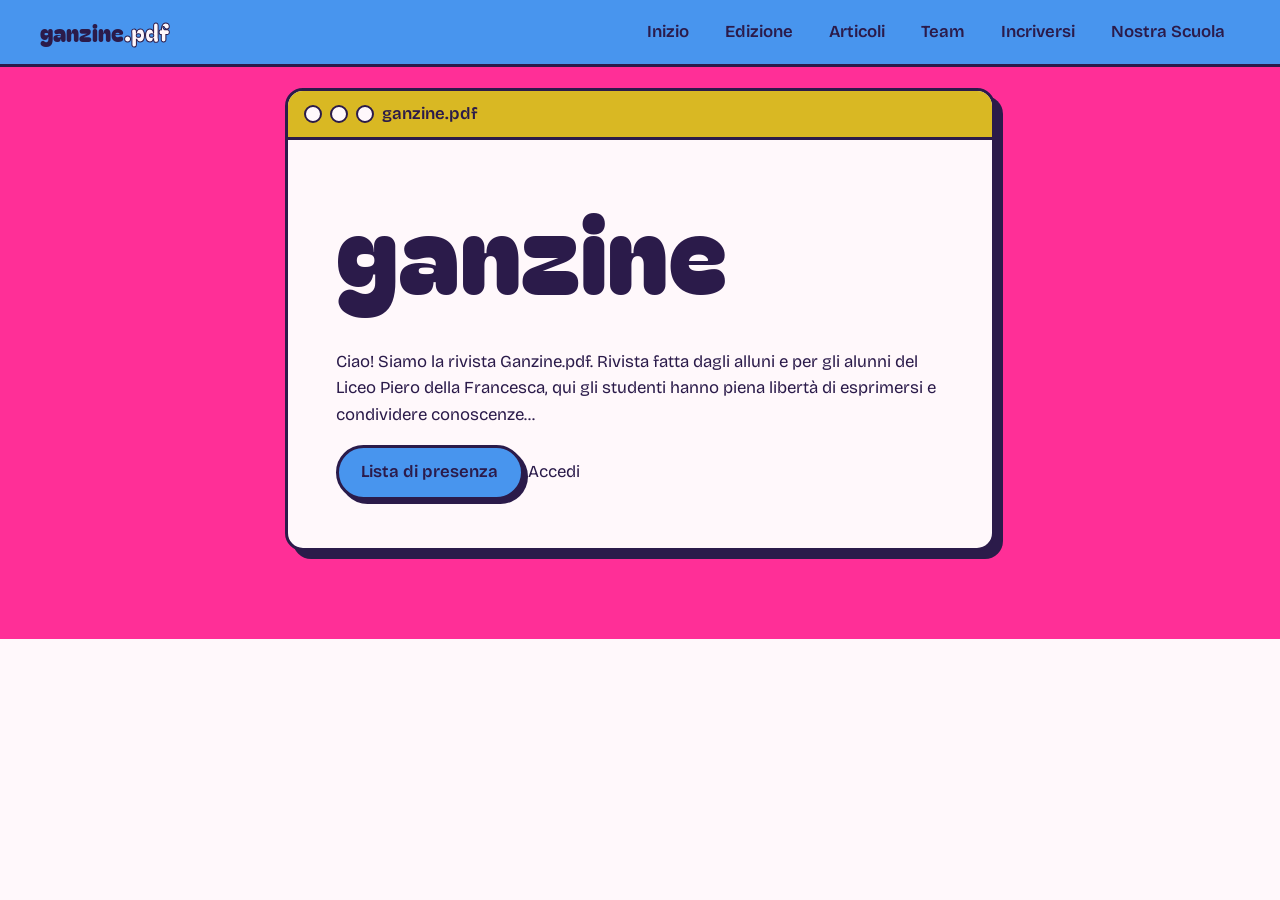
==== admin.html @ 9cc38568 "Replace script.js with presenze.js in admin.html" ====
<!DOCTYPE html>
<html lang="pt-BR">
<head>
  <meta charset="UTF-8">
  <meta name="viewport" content="width=device-width, initial-scale=1.1">
  

  <title>ganzine.pdf</title>
  <link rel="stylesheet" href="style.css">
<link rel="icon" href="images/icone1.png">
</head>
<body>
  <!-- O CABEÇÃO -- Header -->

  <header class="cabecalho">
    <a class="logo" href="https://ganzinepdf.github.io/ganzine/">ganzine<span>.pdf</span></a>
    <nav class="menu">
      <a href="#inicio">Inizio</a>
      <a href="#edicao">Edizione</a>
      <a href="#materias">Articoli</a>
      <a href="#equipe">Team</a>
      <a href="#participe">Incriversi</a>
      <a href="https://www.artearezzo.it" target="_blank">Nostra Scuola</a>
    </nav>
    <div class="progresso"></div>
  </header>


  <!-- Caixa de Texto Titulo no primeiro Setor !-->
 
    <section id="inicio">
      <div class="janela">
        <div class="janela-barra"><i></i><i></i><i></i> ganzine.pdf</div>
        <div class="janela-corpo">
          <h1>ganzine</h1>
          <br>
          <p>Ciao! Siamo la rivista Ganzine.pdf. Rivista fatta dagli alluni e per gli alunni del Liceo Piero della Francesca, qui gli studenti hanno piena libertà di esprimersi e condividere conoscenze...</p>
        <a href="presenze.html" class="botao">Lista di presenza</a>
           <a onclick="chamadaLista()">Accedi</a>
        </div>
      </div>
    </section>
 
  <main class="Chamada">
    <!-- CHAMADA -->
    <section id="chiamata">
      <div class="conteudo">
        <h2>Chiamata</h2>
        <p>Segna chi c'è all'incontro del venerdì, poi salva.</p>

        <div class="janela">
          <div class="janela-barra"><i></i><i></i><i></i> presenze.pdf</div>
          <div class="janela-corpo">

            <div class="data-nav">
              <button type="button" class="botao botao-piccolo" id="btnPrecedente" aria-label="Venerdì precedente">◀</button>
              <label class="campo-data">
                <span>Data</span>
                <input type="date" id="campoData">
              </label>
              <button type="button" class="botao botao-piccolo" id="btnSuccessivo" aria-label="Venerdì successivo">▶</button>
              <button type="button" class="botao botao-piccolo botao-manteiga" id="btnOggi">Ultimo venerdì</button>
            </div>

            <p class="data-titolo" id="titoloData"></p>
            <p class="avviso" id="avviso" role="status"></p>

            <div class="barra-stato">
              <span class="contatore" id="contatore"></span>
              <span class="stato" id="stato"></span>
            </div>

            <div class="azioni">
              <input type="search" id="cerca" placeholder="Cerca un nome..." aria-label="Cerca un nome">
              <button type="button" class="botao botao-piccolo" id="btnTutti">Tutti presenti</button>
              <button type="button" class="botao botao-piccolo botao-manteiga" id="btnNessuno">Azzera</button>
              <button type="button" class="botao botao-piccolo botao-rosa" id="btnSalva">💾 Salva</button>
            </div>

          </div>
        </div>

        <ul class="lista-membri" id="listaMembri"></ul>

        <form class="aggiungi" id="formAggiungi" autocomplete="off">
          <h3>Aggiungi un membro</h3>
          <div class="aggiungi-campi">
            <input type="text" id="nuovoNome" placeholder="Nome e cognome" required maxlength="60">
            <input type="text" id="nuovoRuolo" placeholder="Ruolo -- Classe (es. News -- 3BRC)" maxlength="60">
            <button type="submit" class="botao botao-piccolo">Aggiungi</button>
          </div>
        </form>
      </div>
    </section>

    <!-- HISTÓRICO -->
    <section id="storico">
      <div class="conteudo">
        <h2>Storico</h2>
        <p>Tutti i venerdì salvati. Apri una data per vedere chi c'era e chi no.</p>
        <div id="listaStorico"></div>
      </div>
    </section>

    <!-- ESTATÍSTICAS + BACKUP -->
    <section id="statistiche">
      <div class="conteudo">
        <h2>Statistiche</h2>
        <p id="riepilogo"></p>
        <ul class="stat-lista" id="listaStat"></ul>

        <h3 class="sottotitolo">Backup</h3>
        <p>I dati sono salvati in questo browser. Scarica ogni tanto una copia di sicurezza.</p>
        <div class="azioni">
          <button type="button" class="botao botao-piccolo" id="btnCsv">⬇ Esporta CSV (Excel)</button>
          <button type="button" class="botao botao-piccolo botao-rosa" id="btnJson">⬇ Backup JSON</button>
          <button type="button" class="botao botao-piccolo botao-manteiga" id="btnImporta">⬆ Importa backup</button>
          <input type="file" id="fileImporta" accept="application/json,.json" hidden>
        </div>
      </div>
    </section>




<!-- Pack do Rodapézinho -->
  <footer>ganzine.pdf · per e dagli alunni
    <br><br>
    <article class="final">
    ✉️redazione.ganzine@gmail.com · <a target="_blank" href="https://www.instagram.com/ganzine.pdf" style="color: #fff8fb;">@ganzine.pdf</a>📸 </article>
  </footer>




</body>
<script src="presenze.js"></script>
</html>
---- style.css ----
@import url("https://fonts.googleapis.com/css2?family=Bagel+Fat+One&family=Bricolage+Grotesque:wght@400;600&display=swap");

.Chamada{
 display: none;
}
#fotinha {
 border: 3px solid var(--tinta);
}

.a {
text-decoration: none;
}
:root {
--papel: #fff8fb;
--rosa: #ff2f97;
--lilas: #4895ee;
--manteiga: #d9b823;
--tinta: #2b1b4a;
--altura-header: 64px;
--display: "Bagel Fat One", "Arial Rounded MT Bold", system-ui, sans-serif;
--texto: "Bricolage Grotesque", system-ui, sans-serif;
}
hr {
 color: var(--tinta),
}
img {
max-width: 37rem;
      
    max-width: 100%;
    height: auto;
    display: block;
}
html { scroll-behavior: smooth; scroll-padding-top: calc(var(--altura-header) + 12px); }
body {
margin: 0;
font-family: var(--texto);
font-size: 1.05rem;
line-height: 1.6;
color: var(--tinta);
background: var(--papel);
}

/* Cabeçalho fixo */
.cabecalho {
position: fixed;
top: 0; left: 0; right: 0;
height: var(--altura-header);
z-index: 10;
display: flex;
align-items: center;
justify-content: space-between;
gap: 1rem;
padding: 0 clamp(1rem, 4vw, 2.5rem);
background: var(--lilas);
border-bottom: 3px solid var(--tinta);
}
.logo {
font-family: var(--display);
font-size: 1.5rem;
color: var(--tinta);
text-decoration: none;
}
.logo span { color: var(--papel); -webkit-text-stroke: 1px var(--tinta); }
.menu { display: flex; gap: .4rem; }
.menu a {
padding: .35rem .8rem;
border-radius: 999px;
border: 2px solid transparent;
color: var(--tinta);
text-decoration: none;
font-weight: 600;
}
.menu a:hover { border-color: var(--tinta); }
.menu a.ativo { background: var(--manteiga); border-color: var(--tinta); }
.menu a:focus-visible, .logo:focus-visible, .botao:focus-visible { outline: 3px solid var(--tinta); outline-offset: 3px; }
.progresso {
position: absolute; left: 0; bottom: -3px;
  height: 3px; width: 0;
  height: 3px;
background: var(--rosa);
}

/* Seções */
main { padding-top: var(--altura-header); }
section { padding: clamp(3rem, 8vw, 5.5rem) clamp(1rem, 6vw, 4rem); }

.conteudo { max-width: 62rem; margin: 0 auto; border-top: var(--tinta); }
h1, h2, h3 { font-family: var(--display); font-weight: 400; line-height: 1.05; margin: 0 0 1rem; }
h1 { font-size: clamp(3rem, 12vw, 7rem); }
h2 { font-size: clamp(2rem, 6vw, 3.4rem); }
h3 { font-size: 1.4rem; }
p { max-width: 62ch; margin: 0 0 1rem; }

/* Início: a janela de arquivo */
#inicio { background: var(--rosa); }
.janela {
max-width: 44rem;
margin: 0 auto;
background: var(--papel);
border: 3px solid var(--tinta);
border-radius: 18px;
box-shadow: 8px 8px 0 var(--tinta);
overflow: hidden;
}
.janela-barra {
display: flex; align-items: center; gap: .5rem;
padding: .6rem 1rem;
background: var(--manteiga);
border-bottom: 3px solid var(--tinta);
font-weight: 600;
}
.janela-barra i { width: 14px; height: 14px; border-radius: 50%; border: 2px solid var(--tinta); background: var(--papel); }
.janela-corpo { padding: clamp(1.5rem, 5vw, 3rem); }
.botao {
display: inline-block;
padding: .7rem 1.4rem;
background: var(--lilas);
color: var(--tinta);
border: 3px solid var(--tinta);
border-radius: 999px;
font-weight: 600;
text-decoration: none;
box-shadow: 4px 4px 0 var(--tinta);
transition: transform .15s, box-shadow .15s;
}
.botao:hover { transform: translate(2px, 2px); box-shadow: 2px 2px 0 var(--tinta); }

/* Edição */
#edicao { background: var(--papel); }
.cartas { display: grid; grid-template-columns: repeat(auto-fit, minmax(14rem, 1fr)); gap: 1.2rem; margin-top: 2rem; }
.carta { padding: 1.2rem; border: 3px solid var(--tinta); border-radius: 18px; }
.carta:nth-child(1) { background: var(--manteiga); }
.carta:nth-child(2) { background: var(--lilas); }
.carta:nth-child(3) { background: var(--rosa); }

/* Matérias */
#materias { background: var(--lilas); }
.materia { padding: 1.4rem 0; border-top: 3px solid var(--tinta); }
.materia:first-of-type { margin-top: 1.5rem; }
.materia h3 { margin-bottom: .3rem; }
.materia small { font-weight: 600; }

/* Equipe */
#equipe { background: var(--manteiga); }
.equipe-lista { 
list-style: none;
padding: 0;
margin: 2rem 0 0;
display: grid;
grid-template-columns: repeat(auto-fit, minmax(12rem, 1.5fr));
gap: 1rem;
}
.equipe-lista li { padding: 1.1rem; background: var(--papel); border: 3px solid var(--tinta); border-radius: 18px; }
.equipe-lista strong { display: block; font-family: var(--display); font-weight: 400; font-size: 1.2rem; }

/* Participe */
#participe { background: var(--rosa); text-align: center; }
#participe p { margin-left: auto; margin-right: auto; }

footer { 
padding: 1.5rem;
text-align: center;
background: var(--tinta);
color: var(--papel);
}

@media (max-width: 640px) {
.menu a { padding: .3rem .55rem; font-size: .9rem; }
.logo { font-size: 1.2rem; }
}
@media (prefers-reduced-motion: reduce) {
html { scroll-behavior: auto; }
.botao { transition: none; }
}
.final { padding: 1.4rem 0; border-top: 3px solid var(--papel); }
#nova1 { background: var(--manteiga); }




#Accedi {
 display: none; /* Oculto por padrão */
 position: fixed;
 top: 80px;
 right: 15px;
 border: 3px solid var(--tinta);
 background-color: var(--papel);
 border-radius: 18px;
 padding:2%;
 box-shadow: 5px 5px 0 var(--tinta);
 max-width: 11rem;
 
}

#caixa {
 border: 3px solid var(--tinta);
 background-color: var(--papel);
 border-radius: 8px;
 padding: 2%;
 box-shadow: 2px 2px 0 var(--tinta);
}
#ganzineId{
 border: 3px solid var(--tinta);
 background-color: var(--papel);
 border-radius: 8px;
 padding: 2%;
 box-shadow: 2px 2px 0 var(--tinta);
}
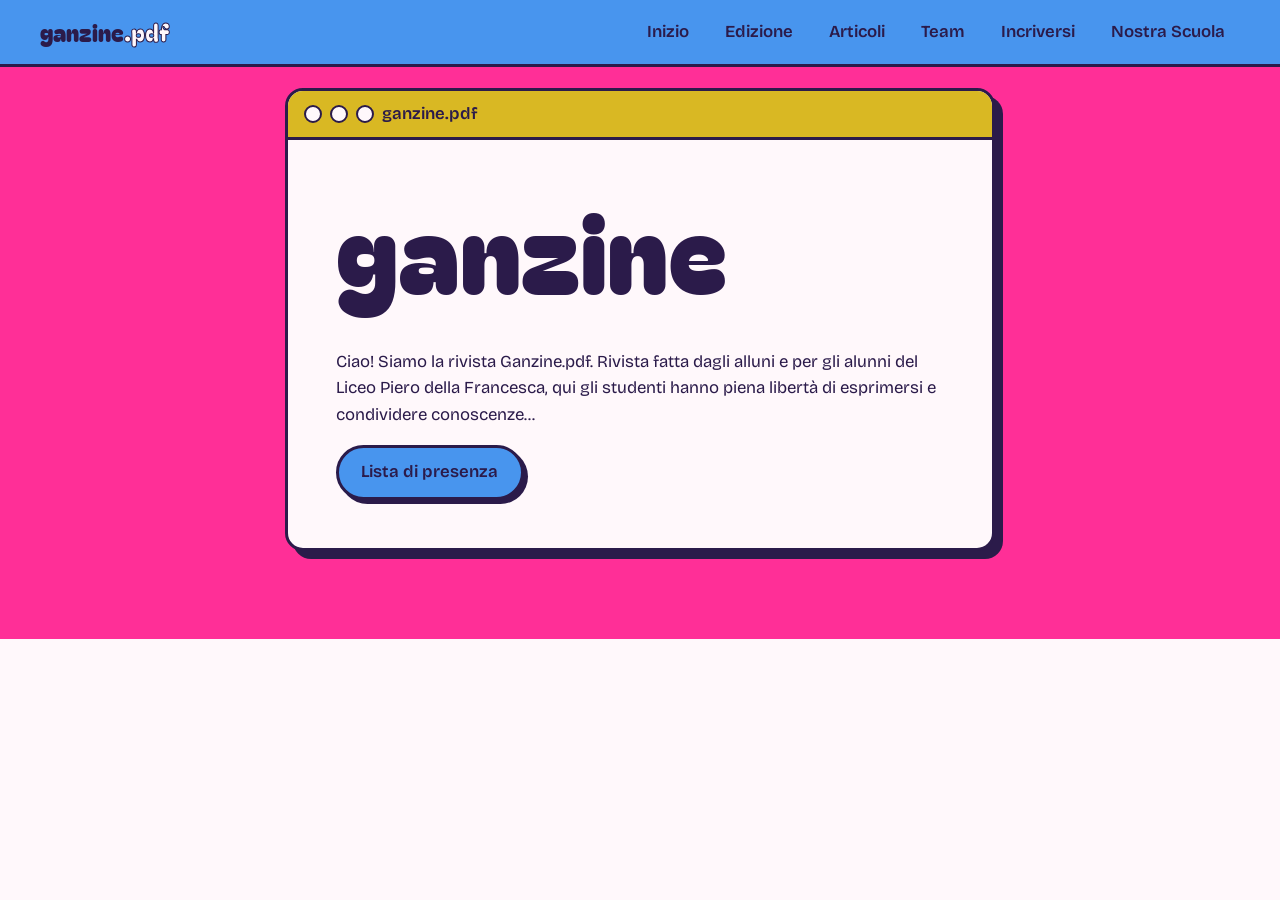
==== commit faa21127: "Update admin.html" ====
--- a/admin.html
+++ b/admin.html
@@ -36,7 +36,7 @@
           <br>
           <p>Ciao! Siamo la rivista Ganzine.pdf. Rivista fatta dagli alluni e per gli alunni del Liceo Piero della Francesca, qui gli studenti hanno piena libertà di esprimersi e condividere conoscenze...</p>
         <a href="presenze.html" class="botao">Lista di presenza</a>
-           <a onclick="chamadaLista()">Accedi</a>
+         
         </div>
       </div>
     </section>
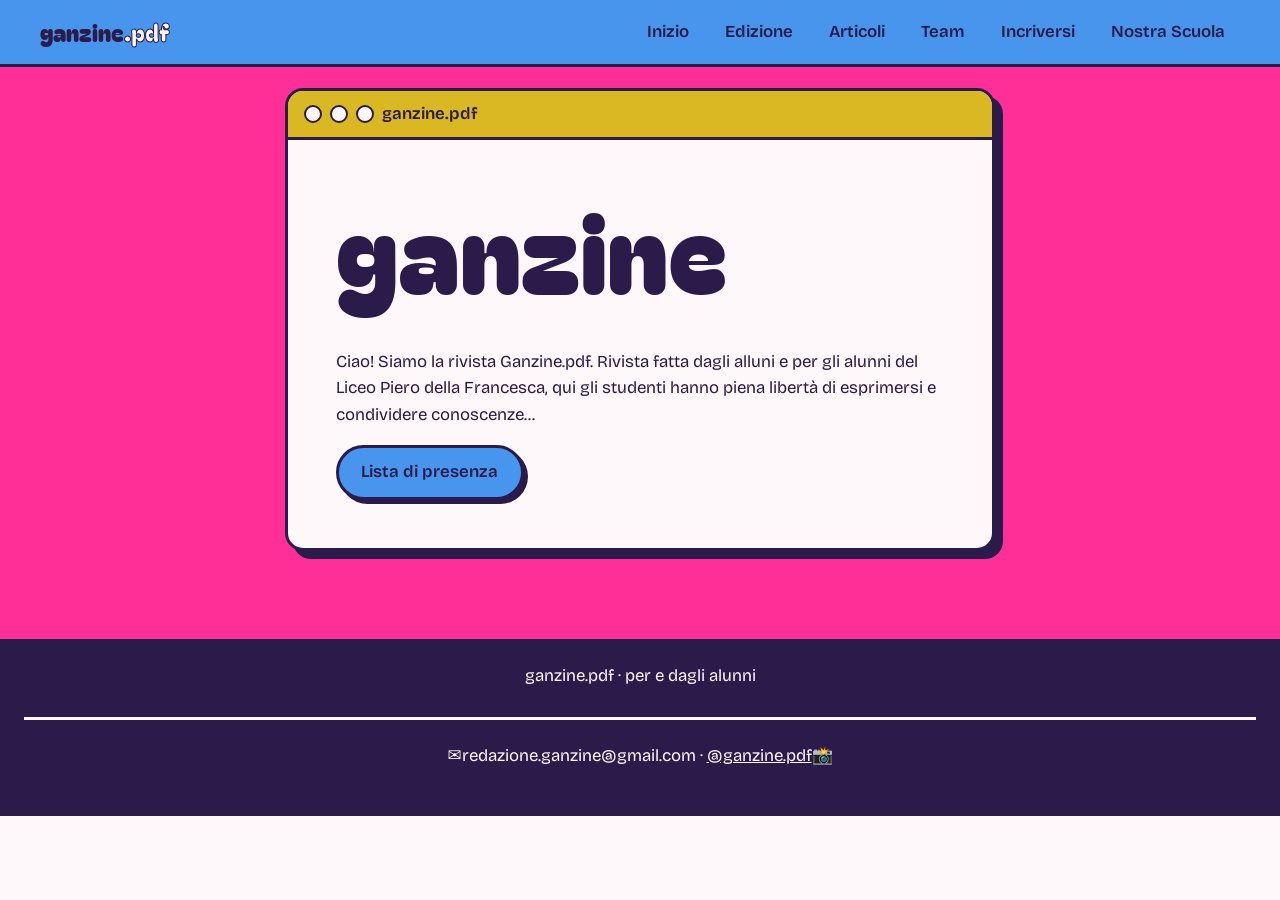
==== commit 03b8e07a: "Update admin.html" ====
--- a/admin.html
+++ b/admin.html
@@ -120,7 +120,7 @@
       </div>
     </section>
 
-
+  </main>
 
 
 <!-- Pack do Rodapézinho -->
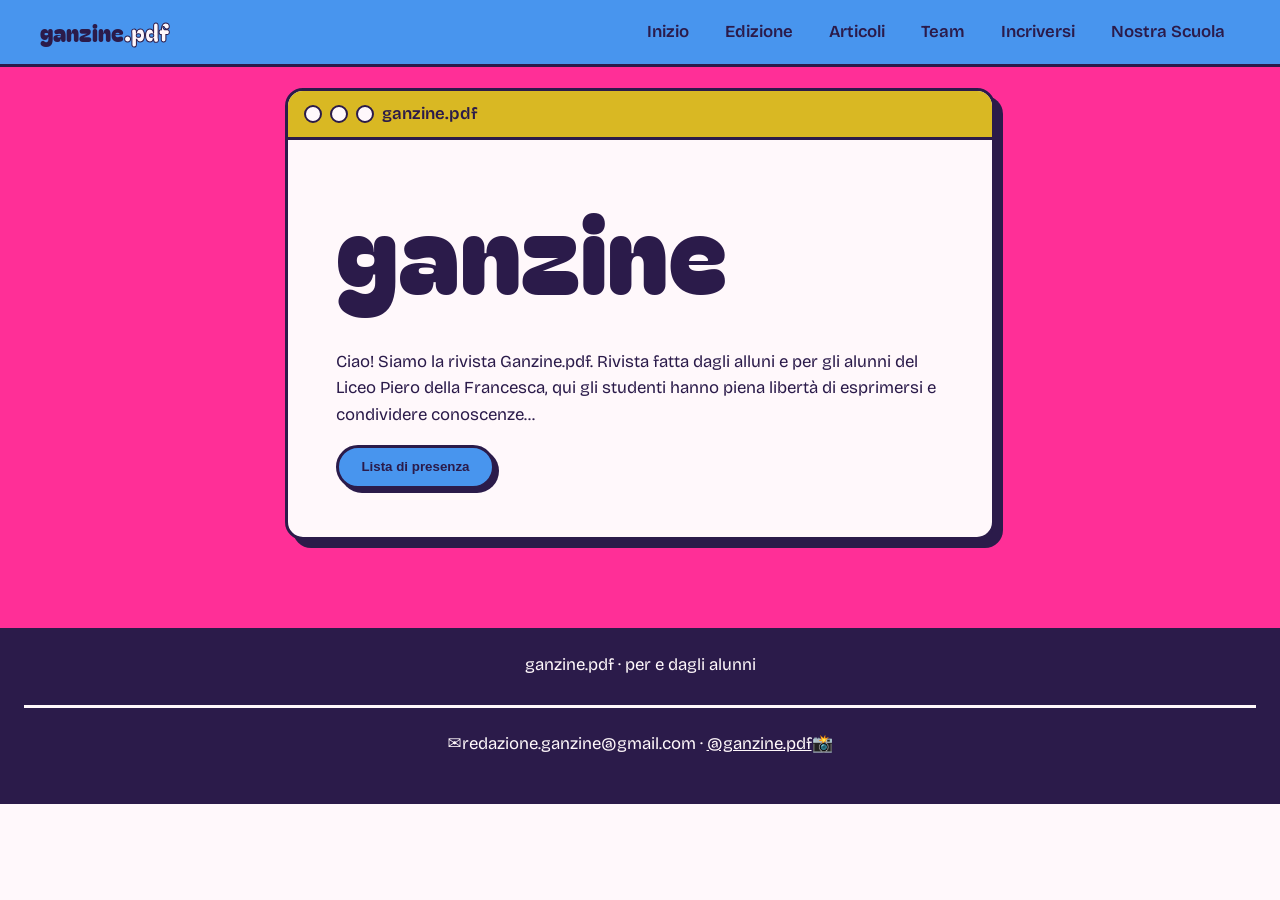
==== commit 839b0807: "Replace link with button for attendance list" ====
--- a/admin.html
+++ b/admin.html
@@ -35,7 +35,7 @@
           <h1>ganzine</h1>
           <br>
           <p>Ciao! Siamo la rivista Ganzine.pdf. Rivista fatta dagli alluni e per gli alunni del Liceo Piero della Francesca, qui gli studenti hanno piena libertà di esprimersi e condividere conoscenze...</p>
-        <a href="presenze.html" class="botao">Lista di presenza</a>
+        <button onClick="chamadaLista()" class="botao">Lista di presenza</button>
          
         </div>
       </div>
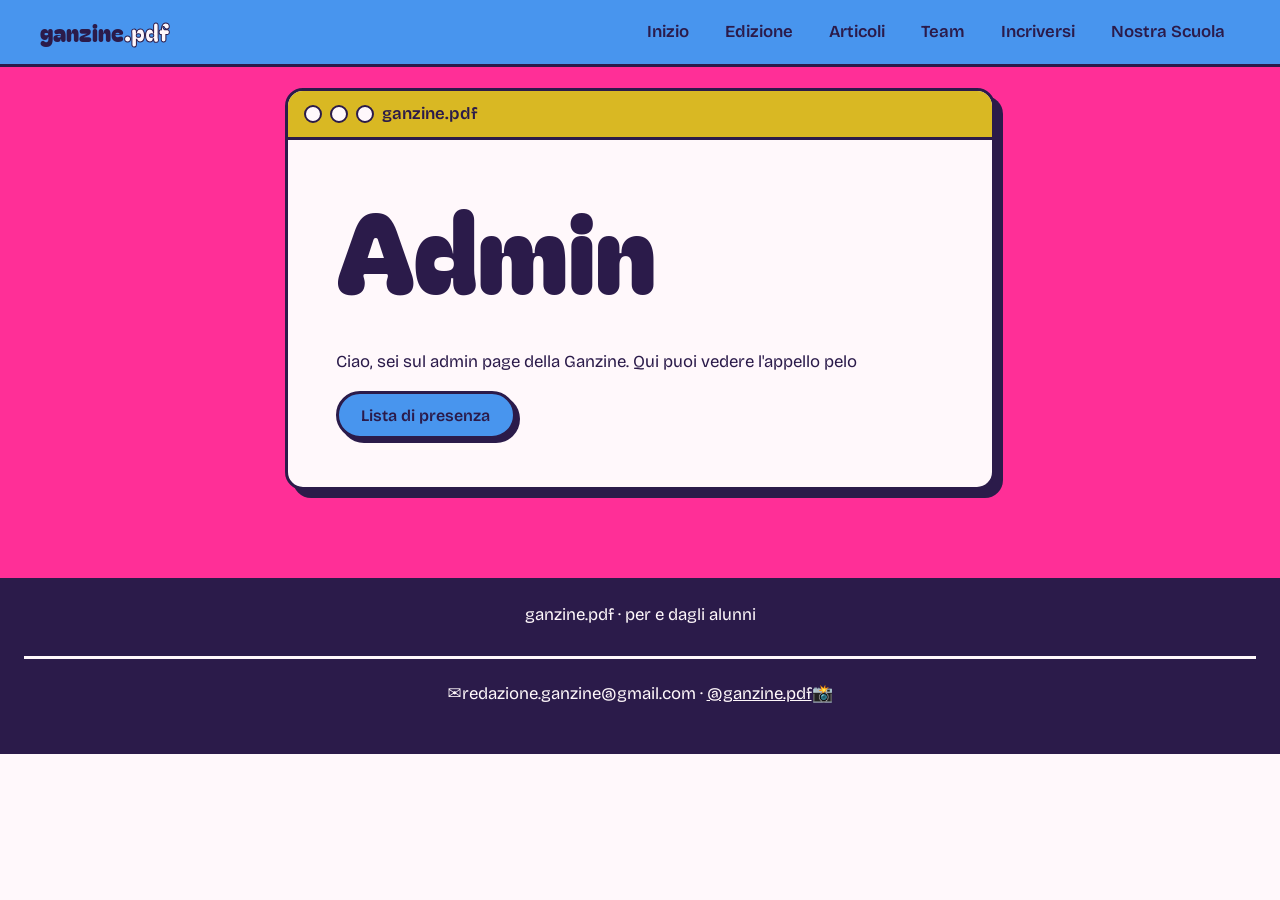
==== commit f5bffc6b: "Update admin.html" ====
--- a/admin.html
+++ b/admin.html
@@ -32,9 +32,9 @@
       <div class="janela">
         <div class="janela-barra"><i></i><i></i><i></i> ganzine.pdf</div>
         <div class="janela-corpo">
-          <h1>ganzine</h1>
+          <h1>Admin</h1>
           <br>
-          <p>Ciao! Siamo la rivista Ganzine.pdf. Rivista fatta dagli alluni e per gli alunni del Liceo Piero della Francesca, qui gli studenti hanno piena libertà di esprimersi e condividere conoscenze...</p>
+          <p>Ciao, sei sul admin page della Ganzine. Qui puoi vedere l'appello pelo</p>
         <button onClick="chamadaLista()" class="botao">Lista di presenza</button>
          
         </div>
@@ -45,7 +45,7 @@
     <!-- CHAMADA -->
     <section id="chiamata">
       <div class="conteudo">
-        <h2>Chiamata</h2>
+        <h2>Appello</h2>
         <p>Segna chi c'è all'incontro del venerdì, poi salva.</p>
 
         <div class="janela">
@@ -129,10 +129,6 @@
     <article class="final">
     ✉️redazione.ganzine@gmail.com · <a target="_blank" href="https://www.instagram.com/ganzine.pdf" style="color: #fff8fb;">@ganzine.pdf</a>📸 </article>
   </footer>
-
-
-
-
 </body>
 <script src="presenze.js"></script>
 </html>
--- a/style.css
+++ b/style.css
@@ -206,4 +206,137 @@
  padding: 2%;
  box-shadow: 2px 2px 0 var(--tinta);
 }
-
+/* Página de chamada — usa as variáveis do style.css */
+
+#chiamata { background: var(--lilas); }
+#storico { background: var(--papel); }
+#statistiche { background: var(--manteiga); }
+
+.sottotitolo { margin-top: 2.5rem; }
+
+/* Botões (também em <button>) */
+button.botao { font-family: var(--texto); font-size: 1rem; cursor: pointer; }
+.botao-piccolo { padding: .45rem 1rem; box-shadow: 3px 3px 0 var(--tinta); }
+.botao-piccolo:hover { box-shadow: 1px 1px 0 var(--tinta); transform: translate(2px, 2px); }
+.botao-rosa { background: var(--rosa); color: var(--papel); }
+.botao-manteiga { background: var(--manteiga); }
+.botao-pericolo { background: var(--papel); }
+
+/* Painel de controle */
+#chiamata .janela { max-width: none; margin: 1.5rem 0 0; }
+.data-nav { display: flex; flex-wrap: wrap; align-items: center; gap: .6rem; }
+.campo-data { display: flex; align-items: center; gap: .5rem; font-weight: 600; }
+input[type="date"], input[type="search"], input[type="text"] {
+  font-family: var(--texto);
+  font-size: 1rem;
+  color: var(--tinta);
+  background: var(--papel);
+  border: 3px solid var(--tinta);
+  border-radius: 8px;
+  padding: .4rem .6rem;
+  box-shadow: 2px 2px 0 var(--tinta);
+}
+input:focus-visible, button:focus-visible, summary:focus-visible { outline: 3px solid var(--tinta); outline-offset: 3px; }
+
+.data-titolo { font-family: var(--display); font-size: 1.5rem; margin: 1.2rem 0 .3rem; text-transform: capitalize; }
+.avviso { min-height: 1.4rem; margin: 0 0 .6rem; font-size: .95rem; font-weight: 600; }
+
+.barra-stato { display: flex; flex-wrap: wrap; justify-content: space-between; align-items: center; gap: .6rem; margin-bottom: 1rem; }
+.contatore { font-family: var(--display); font-size: 1.3rem; }
+.stato {
+  padding: .2rem .8rem;
+  border: 2px solid var(--tinta);
+  border-radius: 999px;
+  font-weight: 600;
+  font-size: .9rem;
+  background: var(--papel);
+}
+.stato.salvato { background: var(--manteiga); }
+.stato.modificato { background: var(--rosa); color: var(--papel); }
+
+.azioni { display: flex; flex-wrap: wrap; gap: .6rem; align-items: center; }
+.azioni input[type="search"] { flex: 1 1 12rem; min-width: 0; }
+
+/* Lista de membros */
+.lista-membri {
+  list-style: none; padding: 0; margin: 2rem 0 0;
+  display: grid; grid-template-columns: repeat(auto-fit, minmax(15rem, 1fr)); gap: 1rem;
+}
+.membro-item { position: relative; }
+.membro {
+  display: flex; align-items: center; gap: .9rem;
+  padding: 1.1rem 2.4rem 1.1rem 1.1rem;
+  background: var(--papel);
+  border: 3px solid var(--tinta);
+  border-radius: 18px;
+  cursor: pointer;
+  transition: background .15s, transform .15s, box-shadow .15s;
+}
+.membro:hover { transform: translate(-1px, -1px); box-shadow: 3px 3px 0 var(--tinta); }
+.membro.presente { background: var(--manteiga); box-shadow: 4px 4px 0 var(--tinta); }
+.membro input[type="checkbox"] {
+  appearance: none; -webkit-appearance: none;
+  flex: none; width: 1.9rem; height: 1.9rem; margin: 0;
+  border: 3px solid var(--tinta); border-radius: 8px;
+  background: var(--papel); cursor: pointer;
+  display: grid; place-content: center;
+}
+.membro input[type="checkbox"]::after { content: "✓"; font-weight: 800; font-size: 1.2rem; transform: scale(0); transition: transform .12s; }
+.membro input[type="checkbox"]:checked { background: var(--rosa); color: var(--papel); }
+.membro input[type="checkbox"]:checked::after { transform: scale(1); }
+.membro input[type="checkbox"]:focus-visible { outline: 3px solid var(--tinta); outline-offset: 3px; }
+.membro-info strong { display: block; font-family: var(--display); font-weight: 400; font-size: 1.15rem; line-height: 1.15; }
+.membro-info small { font-weight: 600; }
+.rimuovi {
+  position: absolute; top: .45rem; right: .5rem;
+  width: 1.6rem; height: 1.6rem; padding: 0;
+  display: grid; place-content: center;
+  font-size: 1rem; line-height: 1; color: var(--tinta);
+  background: var(--papel); border: 2px solid var(--tinta); border-radius: 50%;
+  cursor: pointer; opacity: .55;
+}
+.rimuovi:hover, .rimuovi:focus-visible { opacity: 1; background: var(--rosa); color: var(--papel); }
+.vuoto { grid-column: 1 / -1; font-weight: 600; }
+
+/* Adicionar membro */
+.aggiungi { margin-top: 2.5rem; padding: 1.2rem; background: var(--papel); border: 3px solid var(--tinta); border-radius: 18px; box-shadow: 5px 5px 0 var(--tinta); }
+.aggiungi h3 { margin-bottom: .8rem; }
+.aggiungi-campi { display: flex; flex-wrap: wrap; gap: .6rem; }
+.aggiungi-campi input { flex: 1 1 12rem; min-width: 0; }
+
+/* Histórico */
+.registro { margin-top: 1rem; background: var(--papel); border: 3px solid var(--tinta); border-radius: 18px; overflow: hidden; }
+.registro:nth-child(3n+1) { background: var(--lilas); }
+.registro:nth-child(3n+2) { background: var(--manteiga); }
+.registro summary {
+  display: flex; flex-wrap: wrap; justify-content: space-between; gap: .5rem;
+  padding: .9rem 1.2rem; cursor: pointer; font-weight: 600; list-style: none;
+}
+.registro summary::-webkit-details-marker { display: none; }
+.registro summary::before { content: "▸"; margin-right: .5rem; }
+.registro[open] summary::before { content: "▾"; }
+.registro summary .data { font-family: var(--display); font-size: 1.2rem; text-transform: capitalize; flex: 1 1 auto; }
+.registro-corpo { padding: 0 1.2rem 1.2rem; border-top: 3px solid var(--tinta); background: var(--papel); }
+.colonne { display: grid; grid-template-columns: repeat(auto-fit, minmax(14rem, 1fr)); gap: 1rem; margin: 1rem 0; }
+.colonne h4 { font-family: var(--display); font-weight: 400; font-size: 1.1rem; margin: 0 0 .4rem; }
+.colonne ul { margin: 0; padding-left: 1.2rem; }
+.registro-azioni { display: flex; gap: .6rem; flex-wrap: wrap; }
+
+/* Estatísticas */
+.stat-lista { list-style: none; padding: 0; margin: 1.5rem 0 0; display: grid; gap: .7rem; }
+.stat {
+  display: grid; grid-template-columns: minmax(8rem, 15rem) 1fr auto; align-items: center; gap: .8rem;
+  padding: .7rem 1rem; background: var(--papel); border: 3px solid var(--tinta); border-radius: 18px;
+}
+.stat strong { font-family: var(--display); font-weight: 400; }
+.stat-barra { height: 1rem; border: 2px solid var(--tinta); border-radius: 999px; background: var(--papel); overflow: hidden; }
+.stat-barra i { display: block; height: 100%; background: var(--rosa); }
+.stat span { font-weight: 600; white-space: nowrap; }
+
+@media (max-width: 640px) {
+  .stat { grid-template-columns: 1fr auto; }
+  .stat-barra { grid-column: 1 / -1; order: 3; }
+}
+@media (prefers-reduced-motion: reduce) {
+  .membro, .membro input[type="checkbox"]::after { transition: none; }
+}
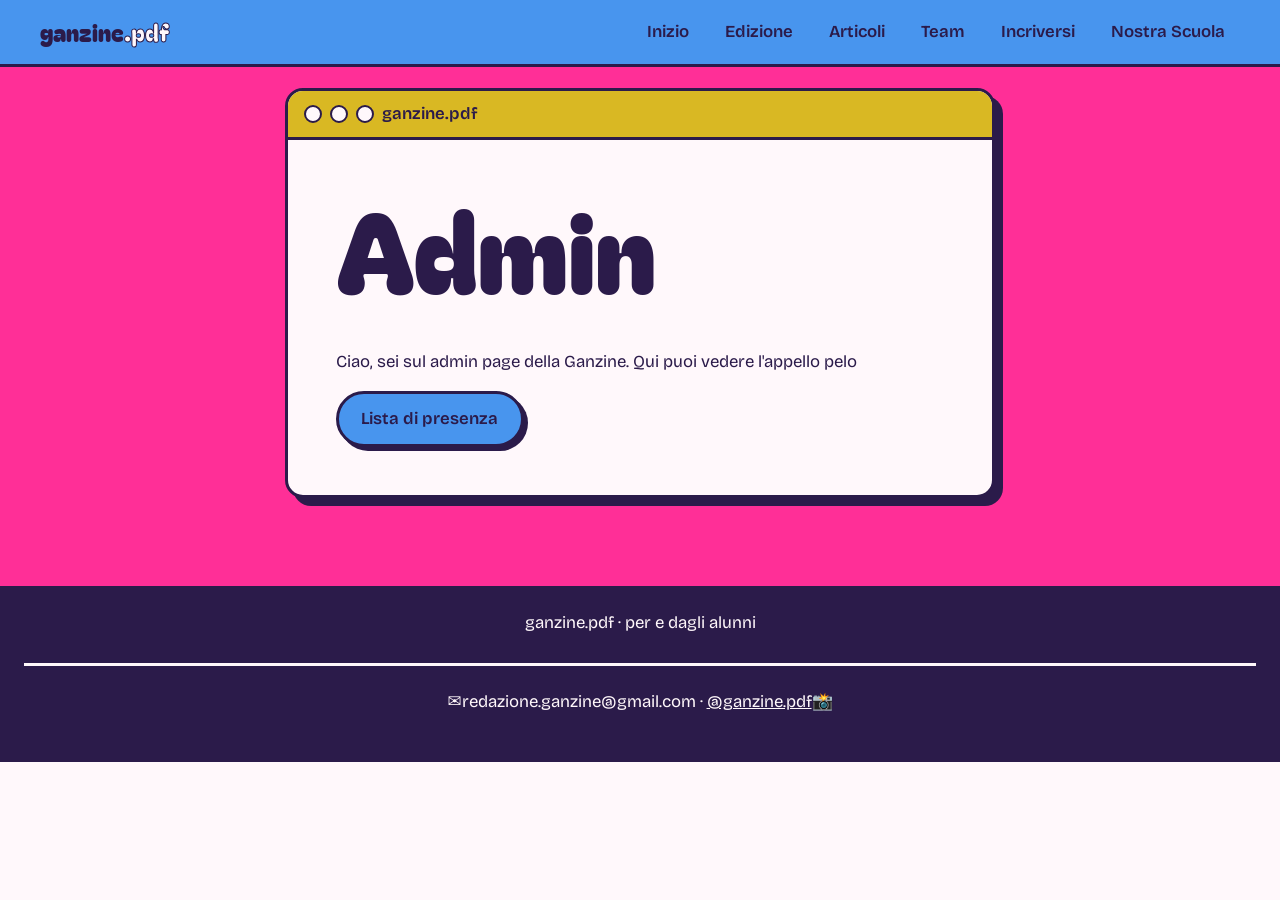
==== commit ba9df0fb: "Replace button with link to attendance list" ====
--- a/admin.html
+++ b/admin.html
@@ -35,7 +35,7 @@
           <h1>Admin</h1>
           <br>
           <p>Ciao, sei sul admin page della Ganzine. Qui puoi vedere l'appello pelo</p>
-        <button onClick="chamadaLista()" class="botao">Lista di presenza</button>
+        <a href="https://ganzinepdf.github.io/ganzine/presenze.html" class="botao">Lista di presenza</a>
          
         </div>
       </div>
